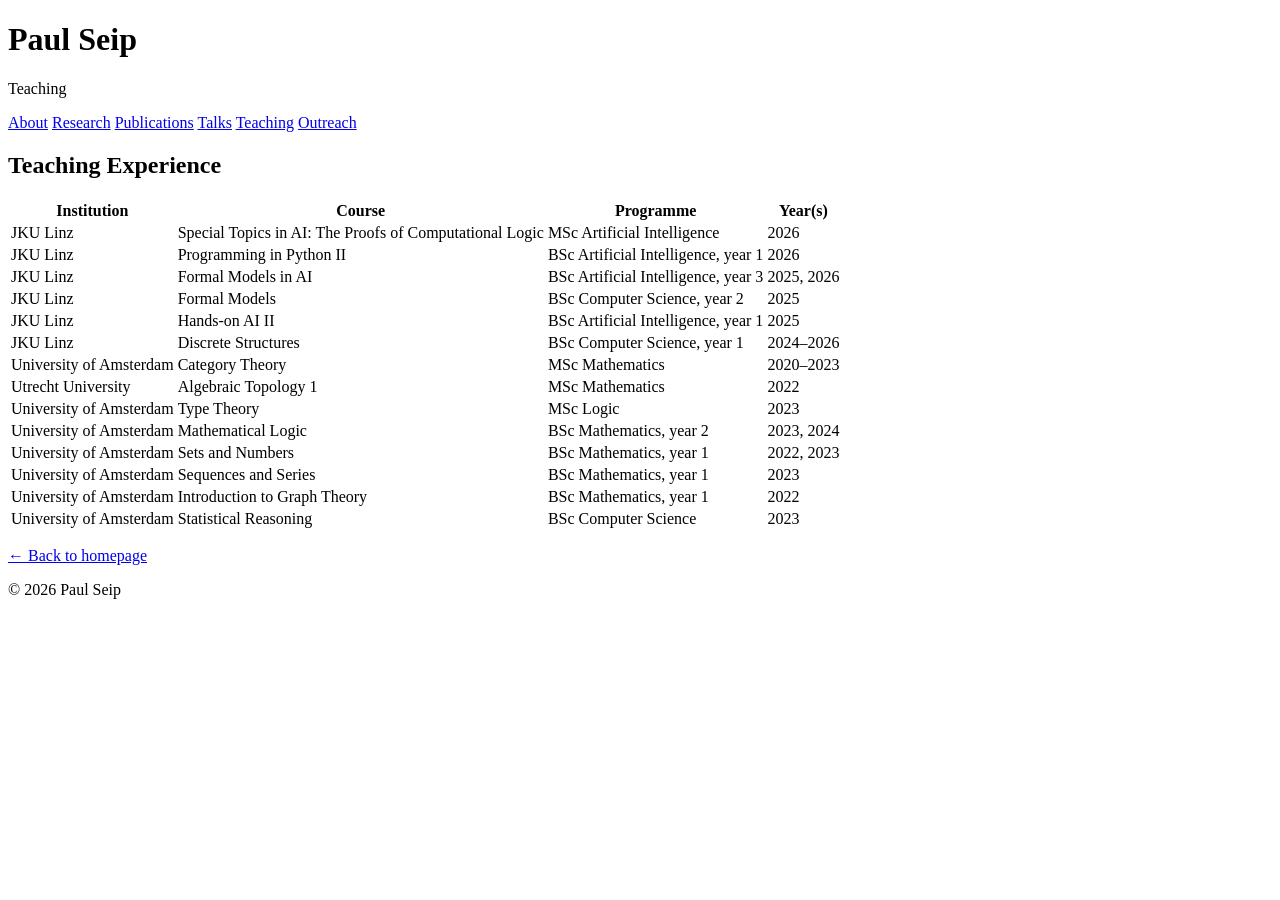
==== teaching.html @ 65767e14 "Create teaching.html" ====
<!DOCTYPE html>
<html lang="en">
<head>
  <meta charset="utf-8">
  <meta name="viewport" content="width=device-width, initial-scale=1">

  <title>Teaching — Paul Seip</title>
  <meta name="description" content="Teaching experience of Paul Seip.">

  <link rel="stylesheet" href="style.css">
</head>

<body>
  <div class="container">

    <header>
      <h1>Paul Seip</h1>
      <p class="subtitle">Teaching</p>

      <nav aria-label="Main navigation">
        <a href="index.html#about">About</a>
        <a href="index.html#research">Research</a>
        <a href="index.html#publications">Publications</a>
        <a href="index.html#talks">Talks</a>
        <a href="teaching.html">Teaching</a>
        <a href="index.html#outreach">Outreach</a>
      </nav>
    </header>

    <main>
      <section>
        <h2>Teaching Experience</h2>

        <table>
          <thead>
            <tr>
              <th>Institution</th>
              <th>Course</th>
              <th>Programme</th>
              <th>Year(s)</th>
            </tr>
          </thead>
          <tbody>
            <tr>
              <td>JKU Linz</td>
              <td>Special Topics in AI: The Proofs of Computational Logic</td>
              <td>MSc Artificial Intelligence</td>
              <td>2026</td>
            </tr>
            <tr>
              <td>JKU Linz</td>
              <td>Programming in Python II</td>
              <td>BSc Artificial Intelligence, year 1</td>
              <td>2026</td>
            </tr>
            <tr>
              <td>JKU Linz</td>
              <td>Formal Models in AI</td>
              <td>BSc Artificial Intelligence, year 3</td>
              <td>2025, 2026</td>
            </tr>
            <tr>
              <td>JKU Linz</td>
              <td>Formal Models</td>
              <td>BSc Computer Science, year 2</td>
              <td>2025</td>
            </tr>
            <tr>
              <td>JKU Linz</td>
              <td>Hands-on AI II</td>
              <td>BSc Artificial Intelligence, year 1</td>
              <td>2025</td>
            </tr>
            <tr>
              <td>JKU Linz</td>
              <td>Discrete Structures</td>
              <td>BSc Computer Science, year 1</td>
              <td>2024–2026</td>
            </tr>
            <tr>
              <td>University of Amsterdam</td>
              <td>Category Theory</td>
              <td>MSc Mathematics</td>
              <td>2020–2023</td>
            </tr>
            <tr>
              <td>Utrecht University</td>
              <td>Algebraic Topology 1</td>
              <td>MSc Mathematics</td>
              <td>2022</td>
            </tr>
            <tr>
              <td>University of Amsterdam</td>
              <td>Type Theory</td>
              <td>MSc Logic</td>
              <td>2023</td>
            </tr>
            <tr>
              <td>University of Amsterdam</td>
              <td>Mathematical Logic</td>
              <td>BSc Mathematics, year 2</td>
              <td>2023, 2024</td>
            </tr>
            <tr>
              <td>University of Amsterdam</td>
              <td>Sets and Numbers</td>
              <td>BSc Mathematics, year 1</td>
              <td>2022, 2023</td>
            </tr>
            <tr>
              <td>University of Amsterdam</td>
              <td>Sequences and Series</td>
              <td>BSc Mathematics, year 1</td>
              <td>2023</td>
            </tr>
            <tr>
              <td>University of Amsterdam</td>
              <td>Introduction to Graph Theory</td>
              <td>BSc Mathematics, year 1</td>
              <td>2022</td>
            </tr>
            <tr>
              <td>University of Amsterdam</td>
              <td>Statistical Reasoning</td>
              <td>BSc Computer Science</td>
              <td>2023</td>
            </tr>
          </tbody>
        </table>

        <p><a href="index.html">← Back to homepage</a></p>
      </section>
    </main>

    <footer>
      <p>© 2026 Paul Seip</p>
    </footer>

  </div>
</body>
</html>
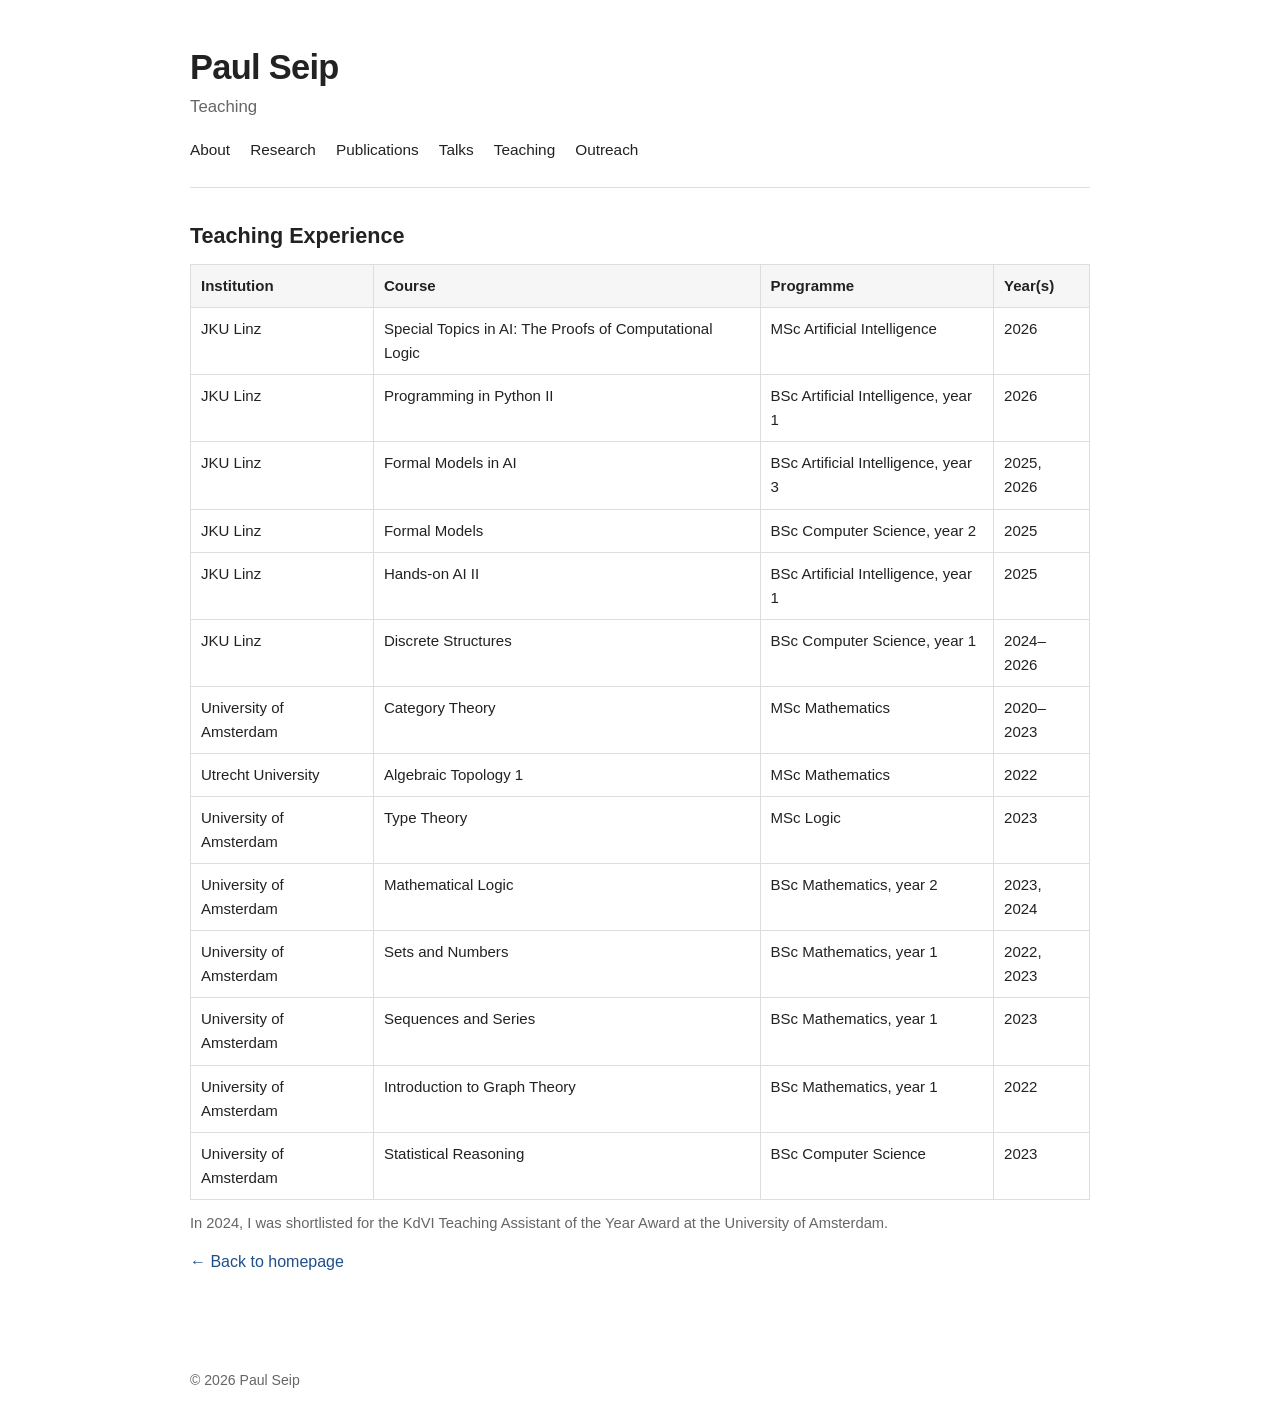
==== commit 9fe7d080: "Update teaching.html" ====
--- a/teaching.html
+++ b/teaching.html
@@ -128,6 +128,8 @@
           </tbody>
         </table>
 
+        <p class="teaching-note">In 2024, I was shortlisted for the KdVI Teaching Assistant of the Year Award at the University of Amsterdam.</p>
+        
         <p><a href="index.html">← Back to homepage</a></p>
       </section>
     </main>
--- a/style.css
+++ b/style.css
@@ -0,0 +1,228 @@
+:root {
+  --text: #222;
+  --muted: #666;
+  --border: #dddddd;
+  --link: #1f4f8a;
+  --background: #ffffff;
+  --table-head: #f6f6f6;
+}
+
+* {
+  box-sizing: border-box;
+}
+
+html {
+  scroll-behavior: smooth;
+}
+
+body {
+  margin: 0;
+  background: var(--background);
+  color: var(--text);
+  font-family: -apple-system, BlinkMacSystemFont, "Segoe UI", Roboto, Helvetica, Arial, sans-serif;
+  font-size: 16px;
+  line-height: 1.6;
+}
+
+.container {
+  width: min(900px, calc(100% - 40px));
+  margin: 0 auto;
+}
+
+header {
+  padding: 48px 0 24px;
+  border-bottom: 1px solid var(--border);
+}
+
+header h1 {
+  margin: 0;
+  font-size: 2.15rem;
+  line-height: 1.15;
+  font-weight: 650;
+  letter-spacing: -0.02em;
+}
+
+.subtitle {
+  margin: 6px 0 18px;
+  color: var(--muted);
+  font-size: 1.05rem;
+}
+
+nav {
+  display: flex;
+  flex-wrap: wrap;
+  gap: 8px 20px;
+}
+
+nav a {
+  color: var(--text);
+  text-decoration: none;
+  font-size: 0.96rem;
+}
+
+nav a:hover,
+nav a:focus {
+  color: var(--link);
+  text-decoration: underline;
+}
+
+main {
+  padding: 10px 0 36px;
+}
+
+section {
+  padding: 24px 0;
+  border-bottom: 1px solid var(--border);
+}
+
+section:last-child {
+  border-bottom: 0;
+}
+
+h2 {
+  margin: 0 0 14px;
+  font-size: 1.35rem;
+  line-height: 1.3;
+  font-weight: 650;
+}
+
+h3 {
+  margin: 26px 0 12px;
+  font-size: 1.08rem;
+  line-height: 1.3;
+  font-weight: 650;
+}
+
+p {
+  margin: 0 0 14px;
+}
+
+ul {
+  margin: 0;
+  padding-left: 1.25rem;
+}
+
+li + li {
+  margin-top: 3px;
+}
+
+a {
+  color: var(--link);
+  text-decoration: none;
+}
+
+a:hover,
+a:focus {
+  text-decoration: underline;
+}
+
+.about-layout {
+  display: flex;
+  align-items: flex-start;
+  justify-content: space-between;
+  gap: 30px;
+}
+
+.about-text {
+  flex: 1 1 auto;
+  min-width: 0;
+}
+
+.profile-photo {
+  flex: 0 0 auto;
+  width: 100px;
+  height: auto;
+  border-radius: 4px;
+}
+
+.links {
+  margin-bottom: 0;
+}
+
+.publication {
+  margin-bottom: 18px;
+}
+
+.publication:last-child {
+  margin-bottom: 0;
+}
+
+table {
+  width: 100%;
+  border-collapse: collapse;
+  margin: 4px 0 12px;
+  font-size: 0.94rem;
+}
+
+th,
+td {
+  padding: 9px 10px;
+  border: 1px solid var(--border);
+  text-align: left;
+  vertical-align: top;
+}
+
+th {
+  background: var(--table-head);
+  font-weight: 650;
+}
+
+.teaching-note {
+  margin-top: 12px;
+  color: var(--muted);
+  font-size: 0.92rem;
+}
+
+footer {
+  padding: 20px 0 34px;
+  color: var(--muted);
+  font-size: 0.88rem;
+}
+
+footer p {
+  margin: 0;
+}
+
+@media (max-width: 700px) {
+  .container {
+    width: min(100% - 28px, 900px);
+  }
+
+  header {
+    padding-top: 32px;
+  }
+
+  header h1 {
+    font-size: 1.9rem;
+  }
+
+  .about-layout {
+    gap: 20px;
+  }
+
+  .profile-photo {
+    width: 90px;
+    height: auto;
+  }
+
+  table {
+    display: block;
+    overflow-x: auto;
+    white-space: nowrap;
+  }
+}
+
+@media (max-width: 520px) {
+  .about-layout {
+    display: block;
+  }
+
+  .profile-photo {
+    display: block;
+    margin: 18px 0 0;
+  }
+
+  nav {
+    gap: 6px 15px;
+  }
+}
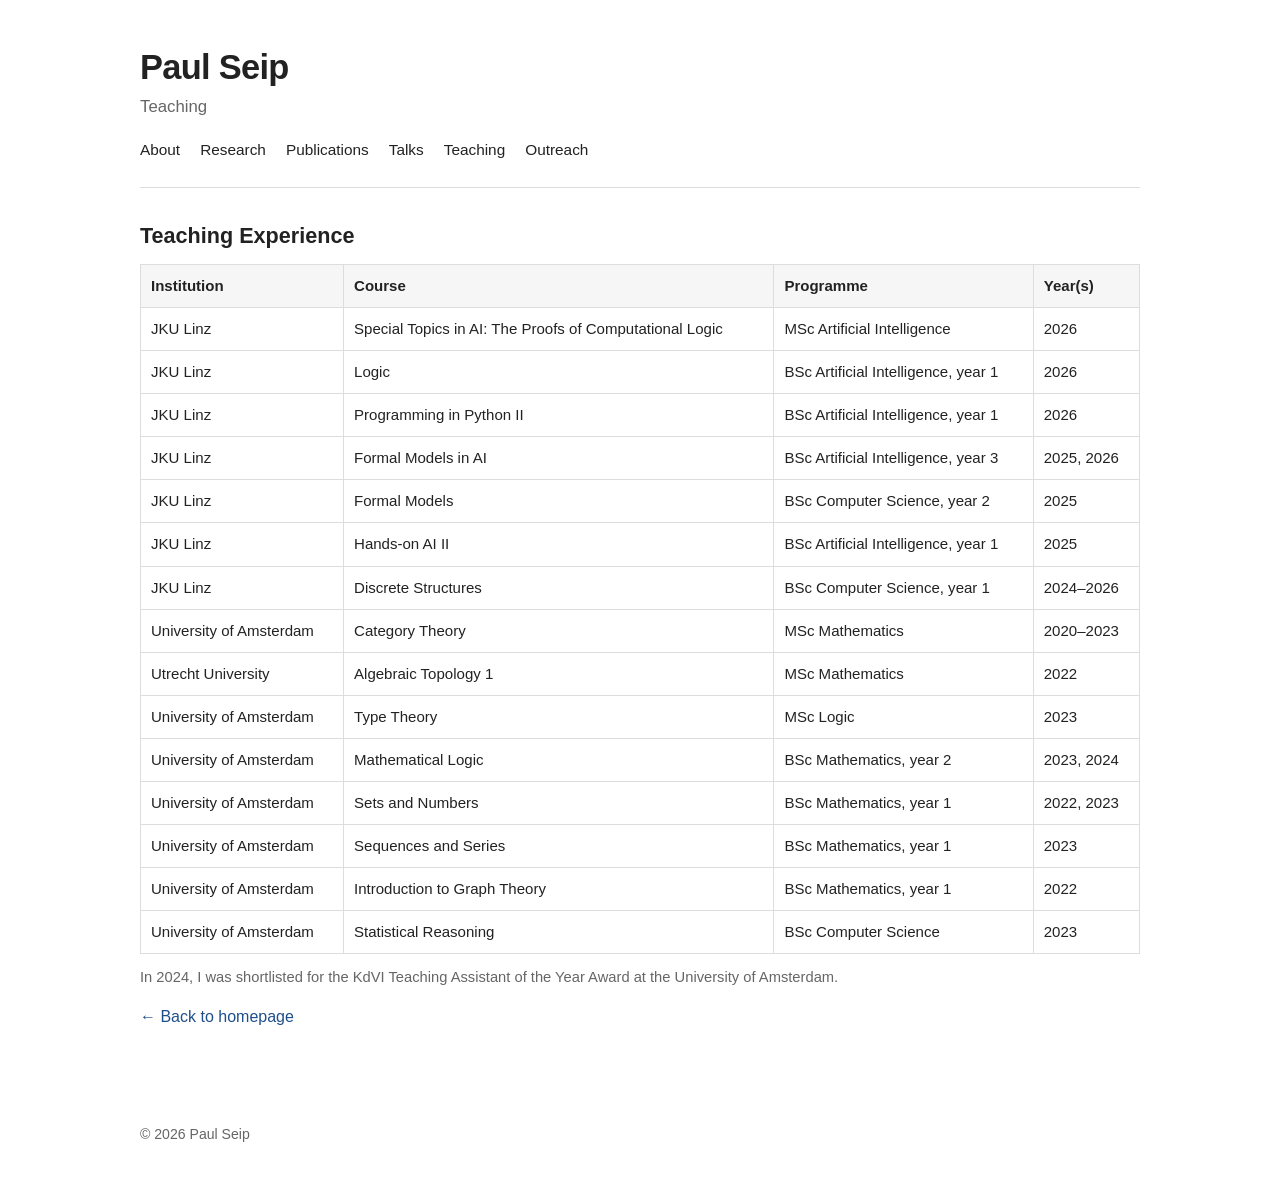
==== commit 29b110fc: "Update teaching.html" ====
--- a/teaching.html
+++ b/teaching.html
@@ -4,7 +4,7 @@
   <meta charset="utf-8">
   <meta name="viewport" content="width=device-width, initial-scale=1">
 
-  <title>Teaching — Paul Seip</title>
+  <title>Teaching - Paul Seip</title>
   <meta name="description" content="Teaching experience of Paul Seip.">
 
   <link rel="stylesheet" href="style.css">
@@ -45,6 +45,12 @@
               <td>JKU Linz</td>
               <td>Special Topics in AI: The Proofs of Computational Logic</td>
               <td>MSc Artificial Intelligence</td>
+              <td>2026</td>
+            </tr>
+            <tr>
+              <td>JKU Linz</td>
+              <td>Logic</td>
+              <td>BSc Artificial Intelligence, year 1</td>
               <td>2026</td>
             </tr>
             <tr>
--- a/style.css
+++ b/style.css
@@ -25,7 +25,7 @@
 }
 
 .container {
-  width: min(900px, calc(100% - 40px));
+  width: min(1000px, calc(100% - 40px));
   margin: 0 auto;
 }
 
@@ -130,7 +130,7 @@
 
 .profile-photo {
   flex: 0 0 auto;
-  width: 100px;
+  width: 130px;
   height: auto;
   border-radius: 4px;
 }
